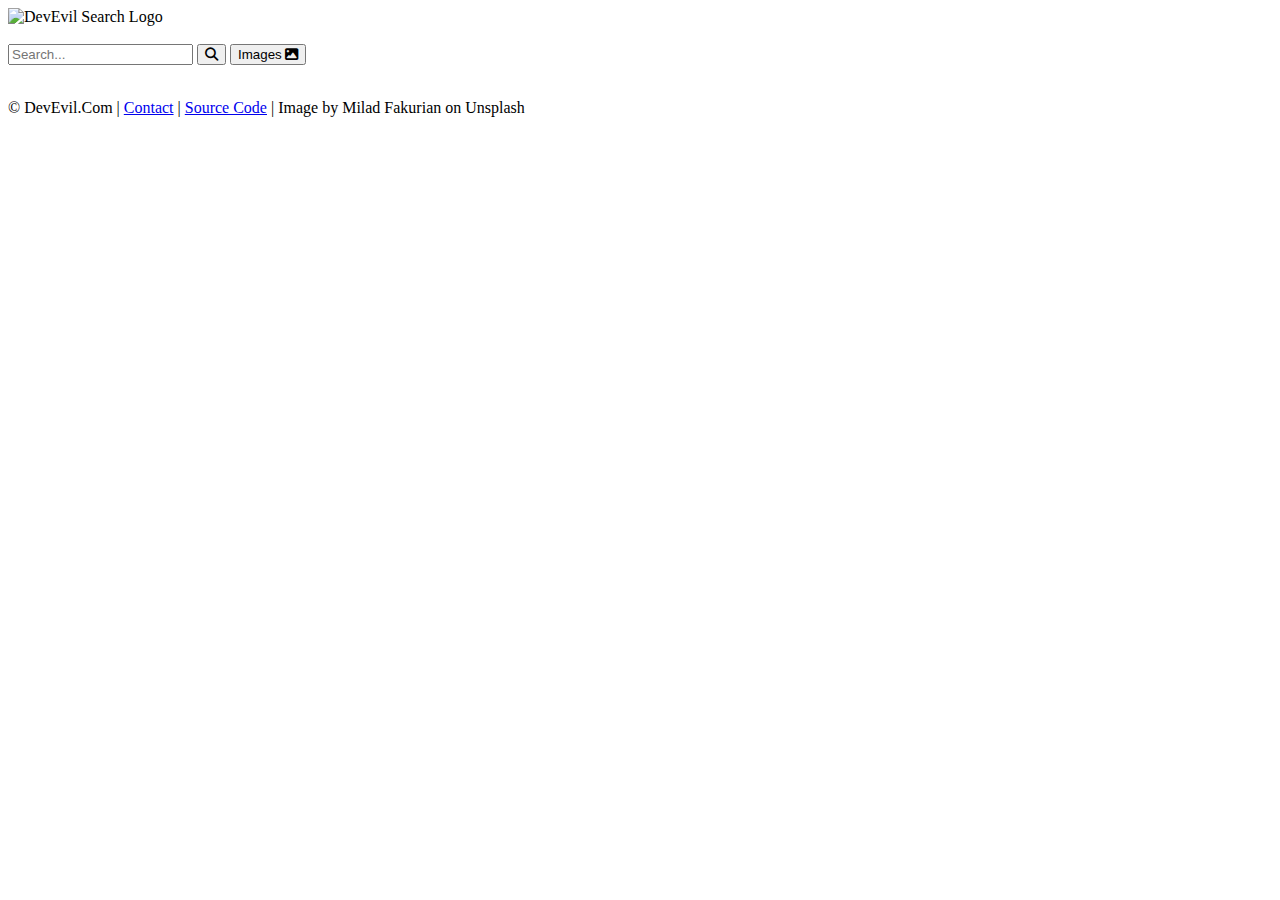
==== index.html @ 7ac60bac "Create index.html" ====
<!DOCTYPE html>
<html>

<head>
	<meta charset="UTF-8" />
	<meta name="viewport" content="width=device-width, initial-scale=1.0" />
	<link rel="shortcut icon" type="image/png" href="img/mainlogo.png">
	<title>DevEvil Search - Open Source Search Engine</title>
	<meta name="description"
		content="DevEvil Search is a fast and efficient open-source search engine designed for everyone.">
	<meta name="keywords"
		content="Develop website, web development, web design, innovative solutions, user-friendly, cutting-edge technology, responsive design, custom web solutions, dynamic user experience, professional development services.">
	<meta name="author" content="DevEvil">
	<meta property="og:site_name" content="DevEvil Search">
	<meta property="og:url" content="https://search.devevil.com/">
	<meta property="og:title" content="DevEvil Search - Open Source Search Engine">
	<meta property="og:description"
		content="DevEvil Search is a fast and efficient open-source search engine designed for everyone.">
	<meta property="og:image" content="https://devevil.com/img/mainlogo.png">
	<meta name="theme-color" content="#9900FF">
	<meta property="og:type" content="website">
	<link rel="stylesheet" href="css/style.css">
	<link rel="stylesheet" href="https://cdnjs.cloudflare.com/ajax/libs/font-awesome/6.3.0/css/all.min.css" />
</head>

<body>
	<img src="img/logo.png" alt="DevEvil Search Logo" height="100px">
	<br><br>
	<form id="search-form">
		<div class="search-container">
			<input type="text" id="query" name="query" placeholder="Search...">
			<button id="search" type="submit"><i class="fa-solid fa-magnifying-glass"></i></button>
			<button type="button" id="toggle-results">Images <i class="fa-solid fa-image"></i></button>
		</div>
	</form>
	<br>
	<div id="search-results"></div>

	<p class="footer-text">© DevEvil.Com | <a href="https://devevil.com/contact">Contact</a> | <a href="https://github.com/DevEvil99/DevEvil-Search">Source Code</a> | Image by Milad Fakurian on Unsplash</p>

	<script src="js/index.js"></script>
</body>

</html>
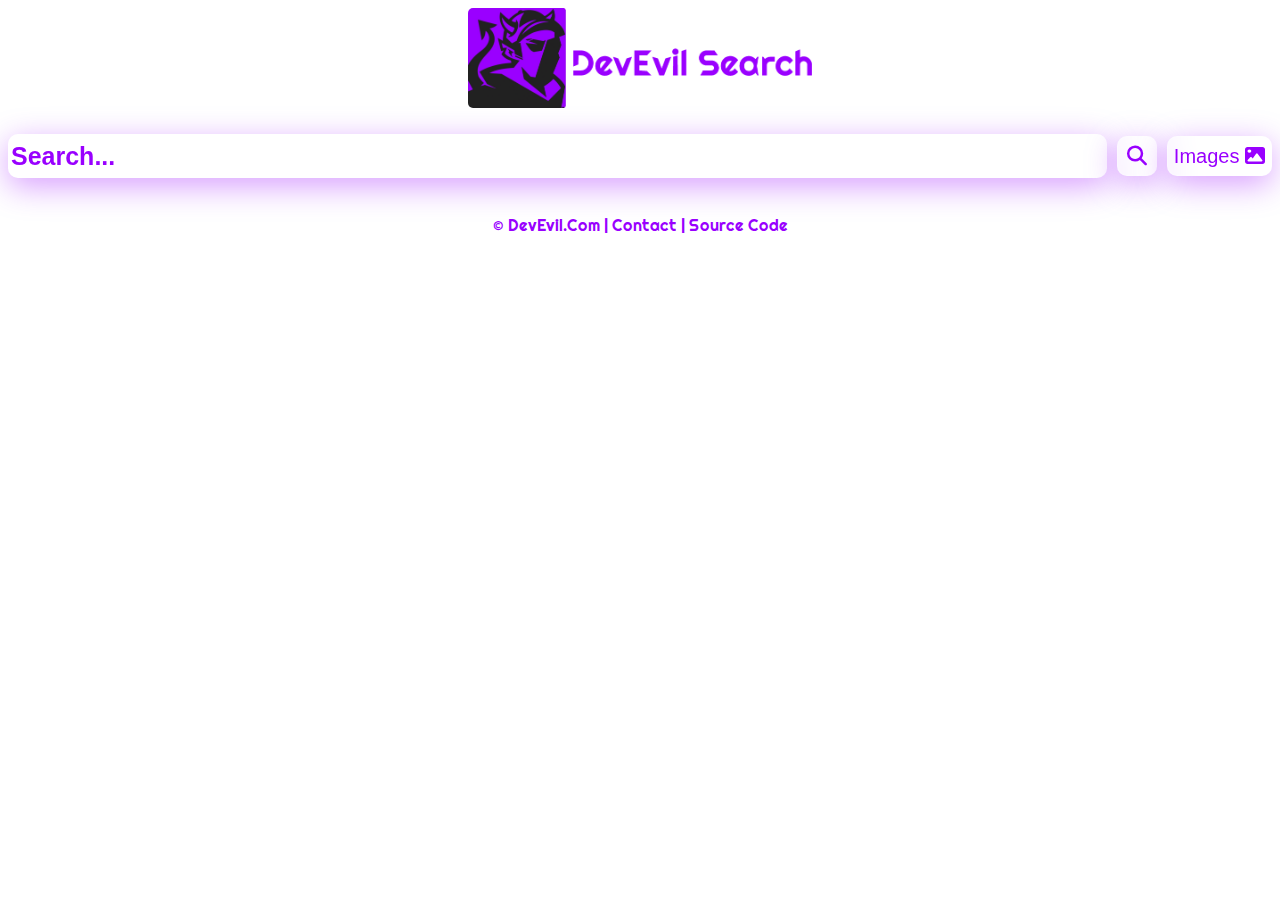
==== commit ddba7574: "Update index.html" ====
--- a/index.html
+++ b/index.html
@@ -36,7 +36,7 @@
 	<br>
 	<div id="search-results"></div>
 
-	<p class="footer-text">© DevEvil.Com | <a href="https://devevil.com/contact">Contact</a> | <a href="https://github.com/DevEvil99/DevEvil-Search">Source Code</a> | Image by Milad Fakurian on Unsplash</p>
+	<p class="footer-text">© DevEvil.Com | <a href="https://devevil.com/contact">Contact</a> | <a href="https://github.com/DevEvil99/DevEvil-Search">Source Code</a></p>
 
 	<script src="js/index.js"></script>
 </body>
--- a/css/style.css
+++ b/css/style.css
@@ -0,0 +1,105 @@
+@import url('https://fonts.googleapis.com/css2?family=Play:wght@700&family=Righteous&display=swap');
+
+body {
+	text-align: center;
+	background-image: url(https://4kwallpapers.com/images/walls/thumbs_3t/8710.jpg);
+	color: #9900ff;
+	background-repeat: no-repeat;
+	background-size: cover;
+	font-family: 'Righteous', sans-serif;
+}
+
+#search-form input{
+	background-color: rgba(255, 255, 255, 0.088);
+	box-shadow: 0 8px 32px 0 rgba(153, 0, 255, 0.388);
+	backdrop-filter: blur(10px);
+	-webkit-backdrop-filter: blur(10px);
+	border-radius: 10px;
+	border: 1px solid rgba(255, 255, 255, 0.18);
+	width: 100%;
+	height: 40px;
+	color: #9900ff;
+	font-size: 25px;
+	font-weight: bold;
+}
+
+#search-form input::placeholder{
+	color: #9900ff;
+}
+
+.search-container {
+  display: flex;
+  align-items: center;
+}
+
+#query {
+  flex: 1;
+  margin-right: 10px;
+}
+
+#search {
+	width: 40px;
+	height: 40px;
+	border-radius: 10px;
+	font-size: 20px;
+	background-color: rgba(255, 255, 255, 0.088);
+	box-shadow: 0 8px 32px 0 rgba(153, 0, 255, 0.388);
+	backdrop-filter: blur(10px);
+	-webkit-backdrop-filter: blur(10px);
+	color: #9900ff;
+	cursor: pointer;
+	border: 1px solid rgba(255, 255, 255, 0.18);
+	margin-right: 10px;
+}
+
+#toggle-results {
+	height: 40px;
+	border-radius: 10px;
+	font-size: 20px;
+	background-color: rgba(255, 255, 255, 0.088);
+	box-shadow: 0 8px 32px 0 rgba(153, 0, 255, 0.388);
+	backdrop-filter: blur(10px);
+	-webkit-backdrop-filter: blur(10px);
+	color: #9900ff;
+	cursor: pointer;
+	border: 1px solid rgba(255, 255, 255, 0.18);
+}
+
+#search-results {
+	background-color: rgba(255, 255, 255, 0.088);
+	box-shadow: 0 8px 32px 0 rgba(153, 0, 255, 0.388);
+	backdrop-filter: blur(10px);
+	-webkit-backdrop-filter: blur(10px);
+	border-radius: 10px;
+}
+
+#search-results a{
+	color: #aa36f7;
+}
+
+#search-results img {
+	padding: 0 10px;
+}
+
+
+#load-more {
+	height: 40px;
+	border-radius: 2px;
+	font-size: 20px;
+	background-color: transparent;
+	backdrop-filter: blur(10px);
+	-webkit-backdrop-filter: blur(10px);
+	color: #9900ff;
+	cursor: pointer;
+	font-weight: bold;
+	border: 1px solid rgba(255, 255, 255, 0.18);
+}
+
+img {
+	border-radius: 5px;
+}
+
+.footer-text a{
+	color: #9900ff;
+	text-decoration: none;
+}
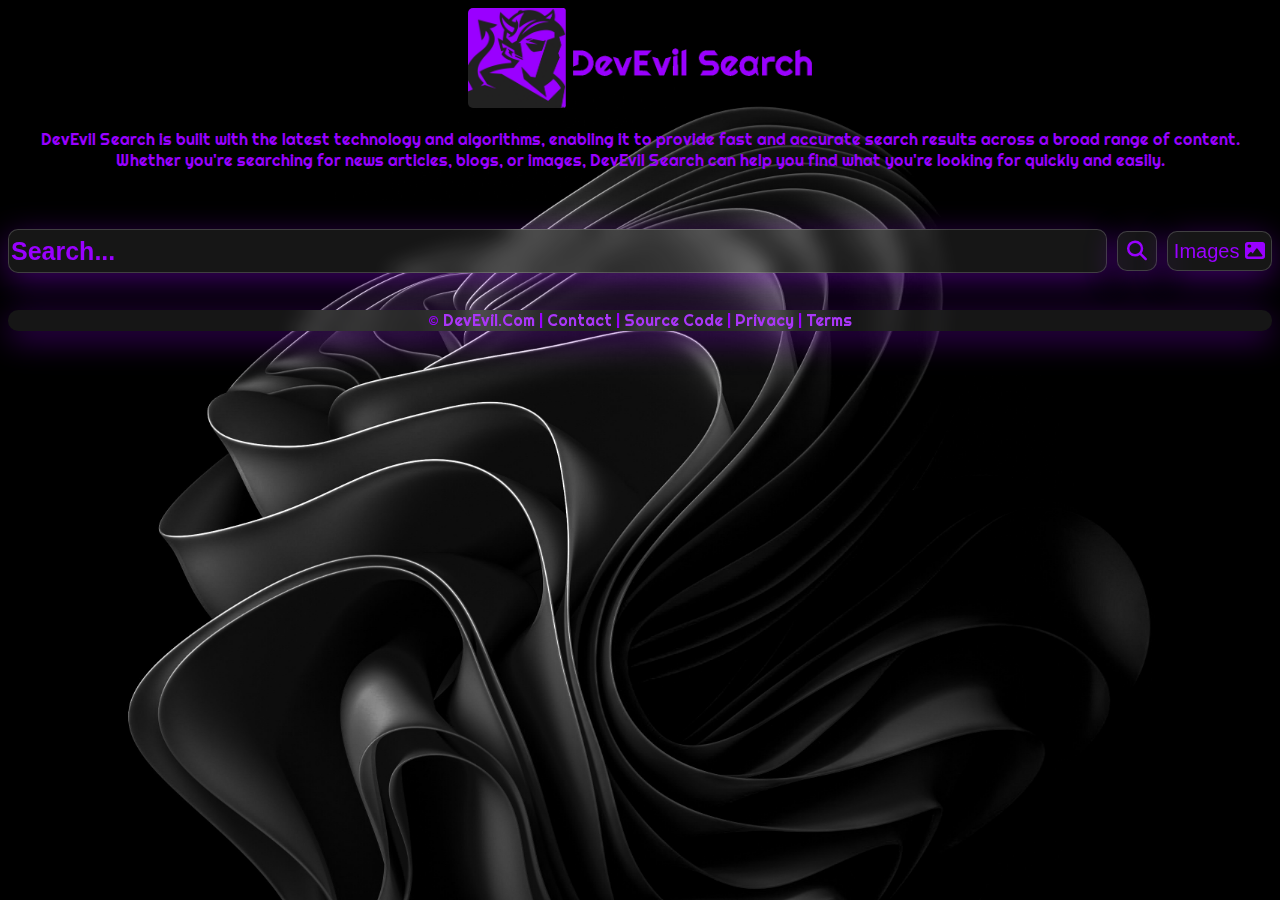
==== commit c7d6b4df: "Update index.html" ====
--- a/index.html
+++ b/index.html
@@ -24,7 +24,8 @@
 </head>
 
 <body>
-	<img src="img/logo.png" alt="DevEvil Search Logo" height="100px">
+	<img src="img/logo.png" alt="DevEvil Search Logo" height="100px" draggable="false">
+	<p>DevEvil Search is built with the latest technology and algorithms, enabling it to provide fast and accurate search results across a broad range of content. Whether you're searching for news articles, blogs, or images, DevEvil Search can help you find what you're looking for quickly and easily.</p>
 	<br><br>
 	<form id="search-form">
 		<div class="search-container">
@@ -36,9 +37,13 @@
 	<br>
 	<div id="search-results"></div>
 
-	<p class="footer-text">© DevEvil.Com | <a href="https://devevil.com/contact">Contact</a> | <a href="https://github.com/DevEvil99/DevEvil-Search">Source Code</a></p>
-
+	<div id="search-results">
+		<p class="footer-text">© <a href="https://devevil.com" target="_blank">DevEvil.Com</a> | <a href="https://devevil.com/contact" target="_blank">Contact</a> | <a href="https://github.com/DevEvil99/DevEvil-Search" target="_blank">Source Code</a> | <a href="privacy.html" target="_blank">Privacy</a> | <a href="terms.html" target="_blank">Terms</a></p>
+	</div>
 	<script src="js/index.js"></script>
 </body>
 
 </html>
+
+
+
--- a/css/style.css
+++ b/css/style.css
@@ -2,11 +2,13 @@
 
 body {
 	text-align: center;
-	background-image: url(https://4kwallpapers.com/images/walls/thumbs_3t/8710.jpg);
+	background-image: url(../img/bg.jpg);
 	color: #9900ff;
 	background-repeat: no-repeat;
 	background-size: cover;
+	background-position: center center;
 	font-family: 'Righteous', sans-serif;
+	background-attachment: fixed;
 }
 
 #search-form input{
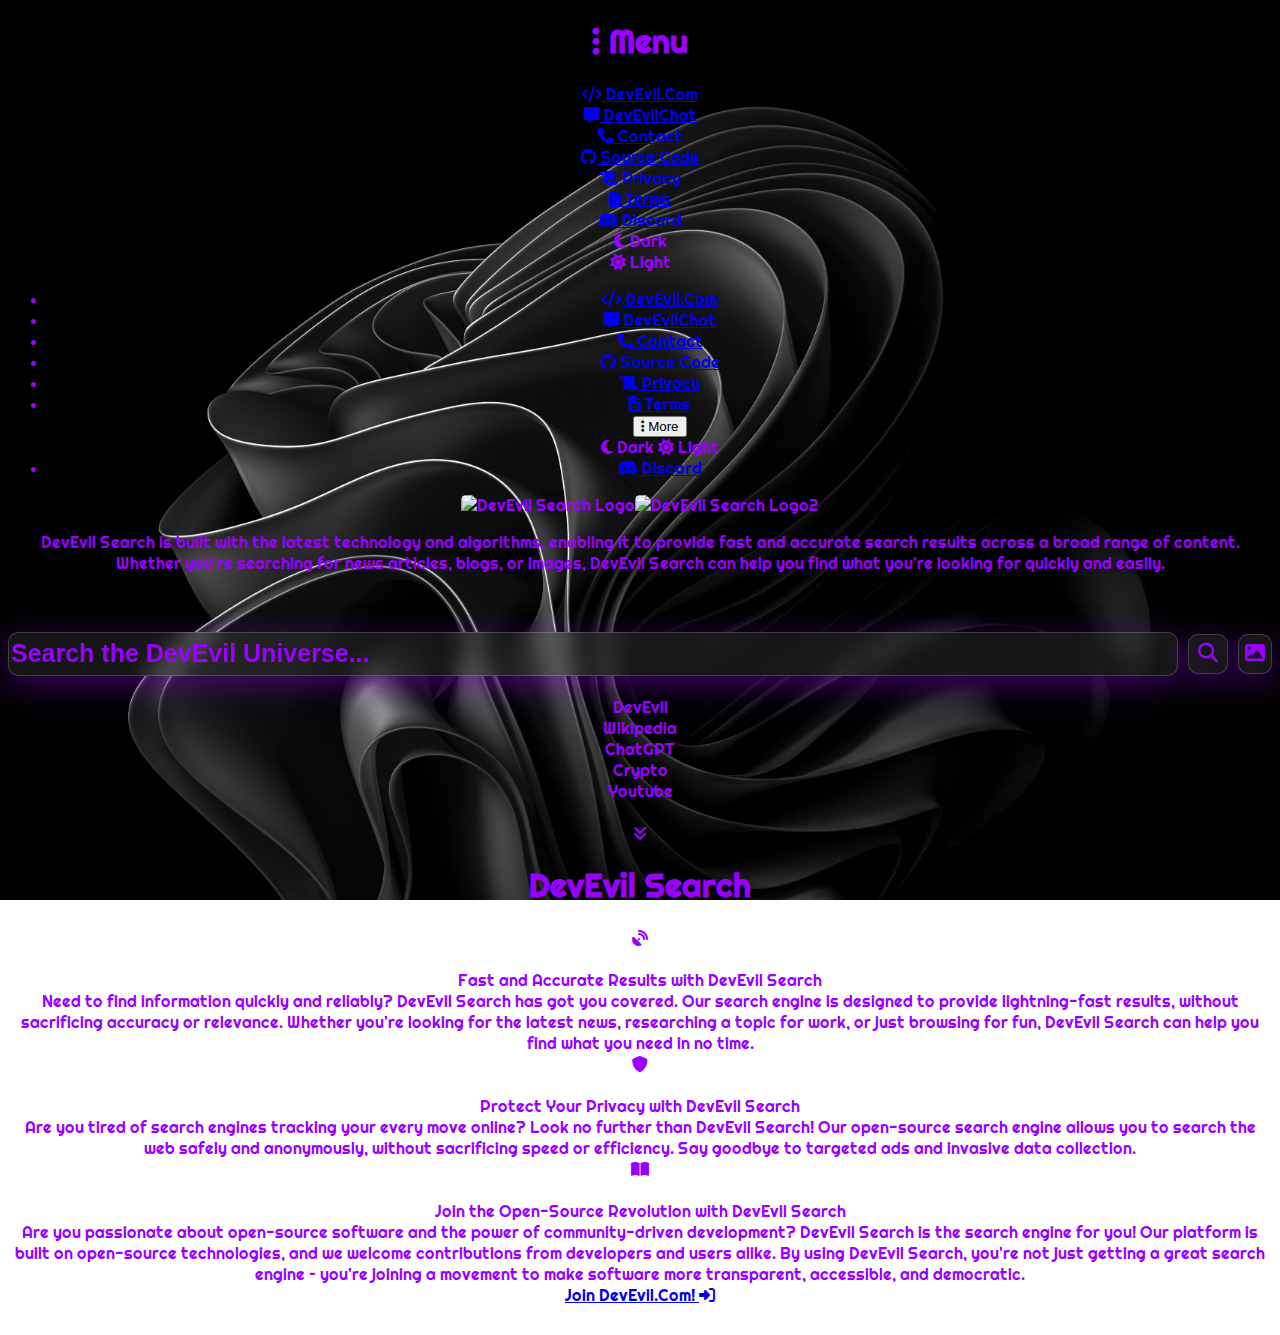
==== commit e22d355a: "Update index.html" ====
--- a/index.html
+++ b/index.html
@@ -4,7 +4,7 @@
 <head>
 	<meta charset="UTF-8" />
 	<meta name="viewport" content="width=device-width, initial-scale=1.0" />
-	<link rel="shortcut icon" type="image/png" href="img/mainlogo.png">
+	<link rel="shortcut icon" type="image/png" href="img/logo.png">
 	<title>DevEvil Search - Open Source Search Engine</title>
 	<meta name="description"
 		content="DevEvil Search is a fast and efficient open-source search engine designed for everyone.">
@@ -16,34 +16,111 @@
 	<meta property="og:title" content="DevEvil Search - Open Source Search Engine">
 	<meta property="og:description"
 		content="DevEvil Search is a fast and efficient open-source search engine designed for everyone.">
-	<meta property="og:image" content="https://devevil.com/img/mainlogo.png">
+	<meta property="og:image" content="https://devevil.com/search/img/logo.png">
 	<meta name="theme-color" content="#9900FF">
 	<meta property="og:type" content="website">
 	<link rel="stylesheet" href="css/style.css">
 	<link rel="stylesheet" href="https://cdnjs.cloudflare.com/ajax/libs/font-awesome/6.3.0/css/all.min.css" />
+	<link rel="manifest" href="./manifest.json" />
 </head>
 
 <body>
-	<img src="img/logo.png" alt="DevEvil Search Logo" height="100px" draggable="false">
-	<p>DevEvil Search is built with the latest technology and algorithms, enabling it to provide fast and accurate search results across a broad range of content. Whether you're searching for news articles, blogs, or images, DevEvil Search can help you find what you're looking for quickly and easily.</p>
+	<nav>
+		<div class="dropdownmob">
+			<h1><i class="fa-solid fa-ellipsis-vertical icon7"></i> Menu</h1>
+			<div class="dropdowncontent">
+				<li><a href="https://devevil.com/" target="_blank"><i class="fa fa-code icon1"></i> DevEvil.Com</a></li>
+				<li><a href="https://chat.devevil.com/" target="_blank"><i class="fa fa-message icon2"></i> DevEvilChat</a></li>
+				<li><a href="https://devevil.com/contact" target="_blank"><i class="fa fa-phone icon3"></i> Contact</a></li>
+				<li><a href="https://github.com/DevEvil99/DevEvil-Search" target="_blank"><i class="fab fa-github icon4"></i> Source Code</a></li>
+				<li><a href="./privacy" target="_blank"><i class="fa-solid fa-scroll icon5"></i> Privacy</a></li>
+				<li><a href="./terms" target="_blank"><i class="fa-solid fa-file-lines icon6"></i> Terms</a></li>
+				<li><a href="https://dsc.gg/devevil" target="_blank"><i class="fab fa-discord discord"></i> Discord</a></li>
+				<li><a id="dark" class="theme-button active" data-theme="default"><i class="fas fa-moon"></i> Dark</a></li>
+				<li><a id="light" class="theme-button" data-theme="light"><i class="fas fa-sun"></i> Light</a></li>
+			</div>
+		  </div>
+
+		<ul class="navbar">
+			<li><a href="https://devevil.com/" target="_blank"><i class="fa fa-code icon1"></i> DevEvil.Com</a></li>
+			<li><a href="https://chat.devevil.com/" target="_blank"><i class="fa fa-message icon2"></i> DevEvilChat</a></li>
+			<li><a href="https://devevil.com/contact" target="_blank"><i class="fa fa-phone icon3"></i> Contact</a></li>
+			<li><a href="https://github.com/DevEvil99/DevEvil-Search" target="_blank"><i class="fab fa-github icon4"></i> Source Code</a></li>
+			<li><a href="./privacy" target="_blank"><i class="fa-solid fa-scroll icon5"></i> Privacy</a></li>
+			<li><a href="./terms" target="_blank"><i class="fa-solid fa-file-lines icon6"></i> Terms</a></li>
+			<div class="dropdown navbar">
+				  <button onclick="myFunction()" class="dropbtn"><i class="fa-solid fa-ellipsis-vertical icon7"></i> More</button>
+				 <div id="myDropdown" class="dropdown-content">
+					<a id="dark" class="theme-button active" data-theme="default"><i class="fas fa-moon"></i> Dark</a>
+					<a id="light" class="theme-button" data-theme="light"><i class="fas fa-sun"></i> Light</a>
+				 </div>
+				</div>
+			<li class="right"><a href="https://dsc.gg/devevil" target="_blank"><i class="fab fa-discord discord"></i> Discord</a></li>
+		</ul>
+	</nav>
+
+	<img class="logo" id="logo" src="img/logo2.png" alt="DevEvil Search Logo" height="70px" draggable="false"><img src="img/logo3.png" alt="DevEvil Search Logo2" draggable="false" height="100px">
+	<p class="desc">DevEvil Search is built with the latest technology and algorithms, enabling it to provide fast and accurate search results across a broad range of content. Whether you're searching for news articles, blogs, or images, DevEvil Search can help you find what you're looking for quickly and easily.</p>
 	<br><br>
 	<form id="search-form">
 		<div class="search-container">
-			<input type="text" id="query" name="query" placeholder="Search...">
+			<input type="text" id="query" name="query" placeholder="Search the DevEvil Universe..." autocomplete="off">
 			<button id="search" type="submit"><i class="fa-solid fa-magnifying-glass"></i></button>
-			<button type="button" id="toggle-results">Images <i class="fa-solid fa-image"></i></button>
+			<button type="button" id="toggle-results"><i class="fa-solid fa-image"></i></button>
+		</div>
+		<br>
+		<div class="suggestions">
+			<div class="suggest">DevEvil</div>
+			<div class="suggest">Wikipedia</div>
+			<div class="suggest">ChatGPT</div>
+			<div class="suggest">Crypto</div>
+			<div class="suggest">Youtube</div>
 		</div>
 	</form>
 	<br>
 	<div id="search-results"></div>
 
-	<div id="search-results">
-		<p class="footer-text">© <a href="https://devevil.com" target="_blank">DevEvil.Com</a> | <a href="https://devevil.com/contact" target="_blank">Contact</a> | <a href="https://github.com/DevEvil99/DevEvil-Search" target="_blank">Source Code</a> | <a href="privacy.html" target="_blank">Privacy</a> | <a href="terms.html" target="_blank">Terms</a></p>
-	</div>
+	<i class="fa-solid fa-angles-down scroll"></i>
+
+	<br>
+	<div class="why-container">
+		<h1>DevEvil Search</h1>
+		<div class="why">
+		  <div class="whyicon"><i class="fa-solid fa-satellite-dish"></i></div>
+		  <br>
+		  <div class="whytitle">Fast and Accurate Results with DevEvil Search</div>
+		  <div class="whydesc">Need to find information quickly and reliably? DevEvil Search has got you covered. Our search engine is designed to provide lightning-fast results, without sacrificing accuracy or relevance. Whether you're looking for the latest news, researching a topic for work, or just browsing for fun, DevEvil Search can help you find what you need in no time.</div>
+		</div>
+		<div class="why">
+			<div class="whyicon"><i class="fa-solid fa-shield"></i></div>
+			<br>
+		  <div class="whytitle">Protect Your Privacy with DevEvil Search</div>
+		  <div class="whydesc">Are you tired of search engines tracking your every move online? Look no further than DevEvil Search! Our open-source search engine allows you to search the web safely and anonymously, without sacrificing speed or efficiency. Say goodbye to targeted ads and invasive data collection.</div>
+		</div>
+		<div class="why">
+			<div class="whyicon"><i class="fa-solid fa-book-open"></i></div>
+			<br>
+		  <div class="whytitle">Join the Open-Source Revolution with DevEvil Search</div>
+		  <div class="whydesc">Are you passionate about open-source software and the power of community-driven development? DevEvil Search is the search engine for you! Our platform is built on open-source technologies, and we welcome contributions from developers and users alike. By using DevEvil Search, you're not just getting a great search engine – you're joining a movement to make software more transparent, accessible, and democratic.</div>
+		</div>
+	  </div>
+	  
+	  <a href="https://devevil.com/users/signup" target="_blank" class="devevil">Join DevEvil.Com! <i class="fa-solid fa-right-to-bracket"></i></a>
+	  <br><br>
 	<script src="js/index.js"></script>
+	<script>
+		if ('serviceWorker' in navigator) {
+	window.addEventListener('load', function () {
+		navigator.serviceWorker.register('./js/service.js').then(function (registration) {
+			console.log('ServiceWorker registration successful with scope: ', registration.scope);
+		}, function (err) {
+			console.log('ServiceWorker registration failed: ', err);
+		});
+	});
+}
+	</script>
 </body>
 
 </html>
 
 
-
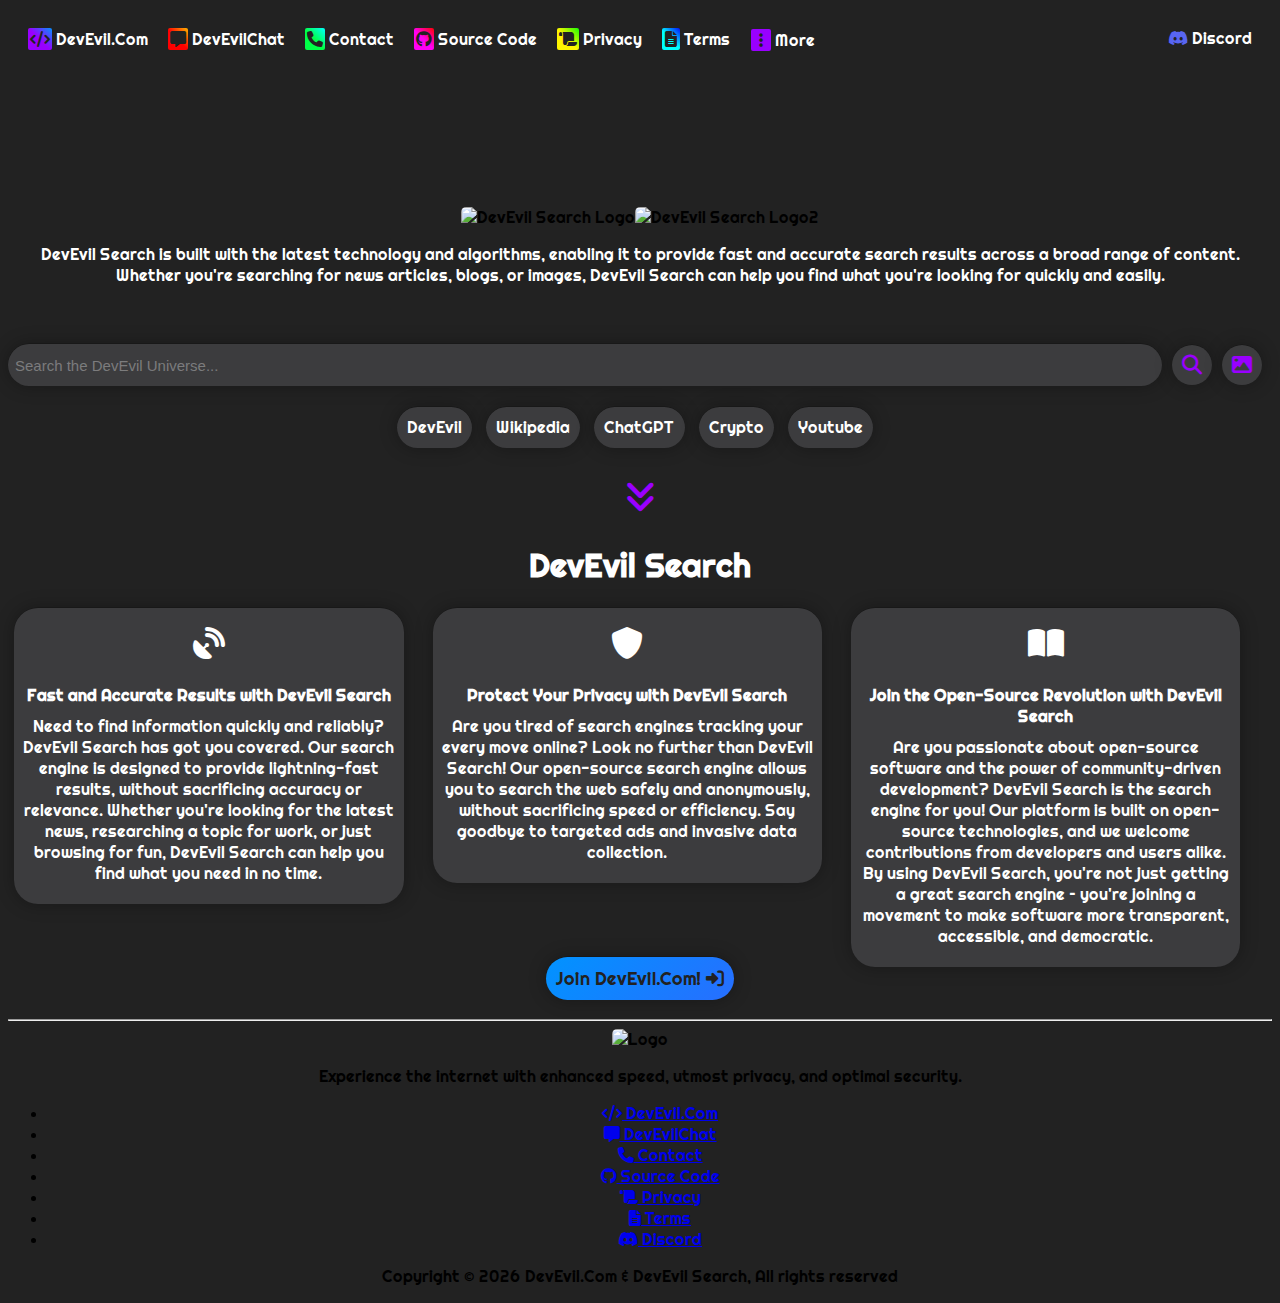
==== commit 7a311bd5: "Update index.html" ====
--- a/index.html
+++ b/index.html
@@ -30,37 +30,49 @@
 			<h1><i class="fa-solid fa-ellipsis-vertical icon7"></i> Menu</h1>
 			<div class="dropdowncontent">
 				<li><a href="https://devevil.com/" target="_blank"><i class="fa fa-code icon1"></i> DevEvil.Com</a></li>
-				<li><a href="https://chat.devevil.com/" target="_blank"><i class="fa fa-message icon2"></i> DevEvilChat</a></li>
-				<li><a href="https://devevil.com/contact" target="_blank"><i class="fa fa-phone icon3"></i> Contact</a></li>
-				<li><a href="https://github.com/DevEvil99/DevEvil-Search" target="_blank"><i class="fab fa-github icon4"></i> Source Code</a></li>
+				<li><a href="https://chat.devevil.com/" target="_blank"><i class="fa fa-message icon2"></i>
+						DevEvilChat</a></li>
+				<li><a href="https://devevil.com/contact" target="_blank"><i class="fa fa-phone icon3"></i> Contact</a>
+				</li>
+				<li><a href="https://github.com/DevEvil99/DevEvil-Search" target="_blank"><i
+							class="fab fa-github icon4"></i> Source Code</a></li>
 				<li><a href="./privacy" target="_blank"><i class="fa-solid fa-scroll icon5"></i> Privacy</a></li>
 				<li><a href="./terms" target="_blank"><i class="fa-solid fa-file-lines icon6"></i> Terms</a></li>
-				<li><a href="https://dsc.gg/devevil" target="_blank"><i class="fab fa-discord discord"></i> Discord</a></li>
-				<li><a id="dark" class="theme-button active" data-theme="default"><i class="fas fa-moon"></i> Dark</a></li>
+				<li><a href="https://dsc.gg/devevil" target="_blank"><i class="fab fa-discord discord"></i> Discord</a>
+				</li>
+				<li><a id="dark" class="theme-button active" data-theme="default"><i class="fas fa-moon"></i> Dark</a>
+				</li>
 				<li><a id="light" class="theme-button" data-theme="light"><i class="fas fa-sun"></i> Light</a></li>
 			</div>
-		  </div>
+		</div>
 
 		<ul class="navbar">
 			<li><a href="https://devevil.com/" target="_blank"><i class="fa fa-code icon1"></i> DevEvil.Com</a></li>
-			<li><a href="https://chat.devevil.com/" target="_blank"><i class="fa fa-message icon2"></i> DevEvilChat</a></li>
+			<li><a href="https://chat.devevil.com/" target="_blank"><i class="fa fa-message icon2"></i> DevEvilChat</a>
+			</li>
 			<li><a href="https://devevil.com/contact" target="_blank"><i class="fa fa-phone icon3"></i> Contact</a></li>
-			<li><a href="https://github.com/DevEvil99/DevEvil-Search" target="_blank"><i class="fab fa-github icon4"></i> Source Code</a></li>
+			<li><a href="https://github.com/DevEvil99/DevEvil-Search" target="_blank"><i
+						class="fab fa-github icon4"></i> Source Code</a></li>
 			<li><a href="./privacy" target="_blank"><i class="fa-solid fa-scroll icon5"></i> Privacy</a></li>
 			<li><a href="./terms" target="_blank"><i class="fa-solid fa-file-lines icon6"></i> Terms</a></li>
 			<div class="dropdown navbar">
-				  <button onclick="myFunction()" class="dropbtn"><i class="fa-solid fa-ellipsis-vertical icon7"></i> More</button>
-				 <div id="myDropdown" class="dropdown-content">
+				<button onclick="myFunction()" class="dropbtn"><i class="fa-solid fa-ellipsis-vertical icon7"></i>
+					More</button>
+				<div id="myDropdown" class="dropdown-content">
 					<a id="dark" class="theme-button active" data-theme="default"><i class="fas fa-moon"></i> Dark</a>
 					<a id="light" class="theme-button" data-theme="light"><i class="fas fa-sun"></i> Light</a>
-				 </div>
 				</div>
-			<li class="right"><a href="https://dsc.gg/devevil" target="_blank"><i class="fab fa-discord discord"></i> Discord</a></li>
+			</div>
+			<li class="right"><a href="https://dsc.gg/devevil" target="_blank"><i class="fab fa-discord discord"></i>
+					Discord</a></li>
 		</ul>
 	</nav>
 
-	<img class="logo" id="logo" src="img/logo2.png" alt="DevEvil Search Logo" height="70px" draggable="false"><img src="img/logo3.png" alt="DevEvil Search Logo2" draggable="false" height="100px">
-	<p class="desc">DevEvil Search is built with the latest technology and algorithms, enabling it to provide fast and accurate search results across a broad range of content. Whether you're searching for news articles, blogs, or images, DevEvil Search can help you find what you're looking for quickly and easily.</p>
+	<img class="logo" id="logo" src="img/logo2.png" alt="DevEvil Search Logo" height="70px" draggable="false"><img
+		src="img/logo3.png" alt="DevEvil Search Logo2" draggable="false" height="100px">
+	<p class="desc">DevEvil Search is built with the latest technology and algorithms, enabling it to provide fast and
+		accurate search results across a broad range of content. Whether you're searching for news articles, blogs, or
+		images, DevEvil Search can help you find what you're looking for quickly and easily.</p>
 	<br><br>
 	<form id="search-form">
 		<div class="search-container">
@@ -78,6 +90,9 @@
 		</div>
 	</form>
 	<br>
+	<iframe name="resultFrame" id="resultFrame" frameborder="0" width="100%" height="1000"
+		style="border-radius: 24px; display: none;"></iframe>
+
 	<div id="search-results"></div>
 
 	<i class="fa-solid fa-angles-down scroll"></i>
@@ -86,41 +101,74 @@
 	<div class="why-container">
 		<h1>DevEvil Search</h1>
 		<div class="why">
-		  <div class="whyicon"><i class="fa-solid fa-satellite-dish"></i></div>
-		  <br>
-		  <div class="whytitle">Fast and Accurate Results with DevEvil Search</div>
-		  <div class="whydesc">Need to find information quickly and reliably? DevEvil Search has got you covered. Our search engine is designed to provide lightning-fast results, without sacrificing accuracy or relevance. Whether you're looking for the latest news, researching a topic for work, or just browsing for fun, DevEvil Search can help you find what you need in no time.</div>
+			<div class="whyicon"><i class="fa-solid fa-satellite-dish"></i></div>
+			<br>
+			<div class="whytitle">Fast and Accurate Results with DevEvil Search</div>
+			<div class="whydesc">Need to find information quickly and reliably? DevEvil Search has got you covered. Our
+				search engine is designed to provide lightning-fast results, without sacrificing accuracy or relevance.
+				Whether you're looking for the latest news, researching a topic for work, or just browsing for fun,
+				DevEvil Search can help you find what you need in no time.</div>
 		</div>
 		<div class="why">
 			<div class="whyicon"><i class="fa-solid fa-shield"></i></div>
 			<br>
-		  <div class="whytitle">Protect Your Privacy with DevEvil Search</div>
-		  <div class="whydesc">Are you tired of search engines tracking your every move online? Look no further than DevEvil Search! Our open-source search engine allows you to search the web safely and anonymously, without sacrificing speed or efficiency. Say goodbye to targeted ads and invasive data collection.</div>
+			<div class="whytitle">Protect Your Privacy with DevEvil Search</div>
+			<div class="whydesc">Are you tired of search engines tracking your every move online? Look no further than
+				DevEvil Search! Our open-source search engine allows you to search the web safely and anonymously,
+				without sacrificing speed or efficiency. Say goodbye to targeted ads and invasive data collection.</div>
 		</div>
 		<div class="why">
 			<div class="whyicon"><i class="fa-solid fa-book-open"></i></div>
 			<br>
-		  <div class="whytitle">Join the Open-Source Revolution with DevEvil Search</div>
-		  <div class="whydesc">Are you passionate about open-source software and the power of community-driven development? DevEvil Search is the search engine for you! Our platform is built on open-source technologies, and we welcome contributions from developers and users alike. By using DevEvil Search, you're not just getting a great search engine – you're joining a movement to make software more transparent, accessible, and democratic.</div>
+			<div class="whytitle">Join the Open-Source Revolution with DevEvil Search</div>
+			<div class="whydesc">Are you passionate about open-source software and the power of community-driven
+				development? DevEvil Search is the search engine for you! Our platform is built on open-source
+				technologies, and we welcome contributions from developers and users alike. By using DevEvil Search,
+				you're not just getting a great search engine – you're joining a movement to make software more
+				transparent, accessible, and democratic.</div>
 		</div>
-	  </div>
-	  
-	  <a href="https://devevil.com/users/signup" target="_blank" class="devevil">Join DevEvil.Com! <i class="fa-solid fa-right-to-bracket"></i></a>
-	  <br><br>
+	</div>
+
+	<a href="https://devevil.com/users/signup" target="_blank" class="devevil">Join DevEvil.Com! <i
+			class="fa-solid fa-right-to-bracket"></i></a>
+	<br><br>
+	<hr>
+	<footer>
+		<div class="footer-left">
+			<img src="img/logo2.png" alt="Logo" id="logo2" draggable="false">
+			<p>Experience the internet with enhanced speed, utmost privacy, and optimal security.</p>
+		</div>
+		<div class="footer-middle">
+			<ul>
+				<li><a href="https://devevil.com/" target="_blank"><i class="fa fa-code"></i> DevEvil.Com</a></li>
+				<li><a href="https://chat.devevil.com/" target="_blank"><i class="fa fa-message"></i> DevEvilChat</a>
+				</li>
+				<li><a href="https://devevil.com/contact" target="_blank"><i class="fa fa-phone"></i> Contact</a></li>
+				<li><a href="https://github.com/DevEvil99/DevEvil-Search" target="_blank"><i class="fab fa-github"></i>
+						Source Code</a></li>
+				<li><a href="./privacy" target="_blank"><i class="fa-solid fa-scroll"></i> Privacy</a></li>
+				<li><a href="./terms" target="_blank"><i class="fa-solid fa-file-lines"></i> Terms</a></li>
+				<li><a href="https://dsc.gg/devevil" target="_blank"><i class="fab fa-discord"></i> Discord</a></li>
+			</ul>
+		</div>
+		<div class="footer-right">
+			<p>Copyright © <script>document.write(new Date().getFullYear())</script> DevEvil.Com & DevEvil Search, All rights reserved</p>
+		</div>
+	</footer>
+
+
 	<script src="js/index.js"></script>
 	<script>
 		if ('serviceWorker' in navigator) {
-	window.addEventListener('load', function () {
-		navigator.serviceWorker.register('./js/service.js').then(function (registration) {
-			console.log('ServiceWorker registration successful with scope: ', registration.scope);
-		}, function (err) {
-			console.log('ServiceWorker registration failed: ', err);
-		});
-	});
-}
+			window.addEventListener('load', function () {
+				navigator.serviceWorker.register('service.js').then(function (registration) {
+					console.log('ServiceWorker registration successful with scope: ', registration.scope);
+				}, function (err) {
+					console.log('ServiceWorker registration failed: ', err);
+				});
+			});
+		}
 	</script>
 </body>
 
 </html>
-
-
--- a/css/style.css
+++ b/css/style.css
@@ -1,42 +1,144 @@
 @import url('https://fonts.googleapis.com/css2?family=Play:wght@700&family=Righteous&display=swap');
+
+.default {
+	--bg: #222222;
+	--color1: #fff;
+	--color2: #9900ff;
+	--search: rgb(60, 60, 62);
+}
+
+.light {
+	--bg: #fff;
+	--color1: #222222;
+	--color2: #9900ff;
+	--search: transparent;
+}
 
 body {
 	text-align: center;
-	background-image: url(../img/bg.jpg);
-	color: #9900ff;
-	background-repeat: no-repeat;
-	background-size: cover;
-	background-position: center center;
+	background-color: var(--bg);
 	font-family: 'Righteous', sans-serif;
-	background-attachment: fixed;
-}
-
-#search-form input{
-	background-color: rgba(255, 255, 255, 0.088);
-	box-shadow: 0 8px 32px 0 rgba(153, 0, 255, 0.388);
-	backdrop-filter: blur(10px);
-	-webkit-backdrop-filter: blur(10px);
-	border-radius: 10px;
-	border: 1px solid rgba(255, 255, 255, 0.18);
+}
+
+nav {
+	padding: 20px 0 0 0;
+}
+
+.navbar {
+	list-style: none;
+	margin: 0;
+	padding: 0;
+	display: flex;
+	color: var(--color1);
+}
+
+.navbar a {
+	color: var(--color1);
+	text-decoration: none;
+}
+
+.icon1 {
+	color: var(--bg);
+	padding: 3px 2px 3px 2px;
+	border-radius: 2px;
+	background-color: #9900ff;
+	background-image: linear-gradient(45deg, #9900ff 48%, #0193ff 100%);
+}
+
+.icon2 {
+	color: var(--bg);
+	padding: 3px 2px 3px 2px;
+	border-radius: 2px;
+	background-color: #FF0000;
+	background-image: linear-gradient(45deg, #FF0000 48%, #FFB800 100%);
+}
+
+.icon3 {
+	color: var(--bg);
+	padding: 3px 2px 3px 2px;
+	border-radius: 2px;
+	background-color: #00FF47;
+	background-image: linear-gradient(45deg, #00FF47 48%, #00FFFF 100%);
+}
+
+.icon4 {
+	color: var(--bg);
+	padding: 3px 2px 3px 2px;
+	border-radius: 2px;
+	background-color: #FF00F5;
+	background-image: linear-gradient(45deg, #FF00F5 48%, #FF0000 100%);
+}
+
+.icon5 {
+	color: var(--bg);
+	padding: 3px 2px 3px 2px;
+	border-radius: 2px;
+	background-color: #FFF500;
+	background-image: linear-gradient(45deg, #FFF500 48%, #14FF00 100%);
+}
+
+.icon6 {
+	color: var(--bg);
+	padding: 3px 3px 3px 3px;
+	border-radius: 2px;
+	background-color: #00FFFF;
+	background-image: linear-gradient(45deg, #00FFFF 48%, #000AFF 100%);
+}
+
+nav li {
+	text-decoration: none;
+	margin-left: 20px;
+	margin-bottom: 35px;
+	vertical-align: middle;
+	color: var(--color2);
+}
+
+.right {
+	color: var(--color1);
+	margin-left: auto;
+	margin-right: 20px;
+}
+
+.discord {
+	color: #5865F2;
+}
+
+#search-form input {
+	background-color: var(--search);
+	border-radius: 24px;
+	box-shadow: rgba(0, 0, 0, 0.31) 0px -0.5px 0px, rgba(0, 0, 0, 0.31) 0px 0px 18px;
+	transition: box-shadow 0.3s ease-in-out 0s, border 0.3s ease-in-out 0s;
+	border: none;
 	width: 100%;
 	height: 40px;
-	color: #9900ff;
-	font-size: 25px;
-	font-weight: bold;
-}
-
-#search-form input::placeholder{
-	color: #9900ff;
+	color: var(--color1);
+	font-size: 15px;
+}
+
+#search-form input:focus {
+	outline: none;
+	box-shadow: var(--color2) 0px 0px 10px;
+}
+
+#search-form input::placeholder {
+	padding: 5px;
+	line-height: 1rem;
+	width: 100%;
+	margin: 0px;
+	color: rgba(248, 248, 248, 0.344);
+	border: none;
+	resize: none;
+	background: none;
 }
 
 .search-container {
-  display: flex;
-  align-items: center;
+	display: flex;
+	align-items: center;
 }
 
 #query {
-  flex: 1;
-  margin-right: 10px;
+	flex: 1;
+	margin-right: 10px;
 }
 
 #search {
@@ -44,39 +146,49 @@
 	height: 40px;
 	border-radius: 10px;
 	font-size: 20px;
-	background-color: rgba(255, 255, 255, 0.088);
-	box-shadow: 0 8px 32px 0 rgba(153, 0, 255, 0.388);
-	backdrop-filter: blur(10px);
-	-webkit-backdrop-filter: blur(10px);
-	color: #9900ff;
-	cursor: pointer;
-	border: 1px solid rgba(255, 255, 255, 0.18);
+	background-color: var(--search);
+	border-radius: 24px;
+	box-shadow: rgba(0, 0, 0, 0.31) 0px -0.5px 0px, rgba(0, 0, 0, 0.31) 0px 0px 18px;
+	transition: box-shadow 0.3s ease-in-out 0s, border 0.3s ease-in-out 0s;
+	color: var(--color2);
+	cursor: pointer;
+	border: none;
 	margin-right: 10px;
 }
 
+#toggle-results:hover,
+#search:hover {
+	box-shadow: var(--color2) 0px 0px 10px;
+}
+
 #toggle-results {
+	width: 40px;
 	height: 40px;
 	border-radius: 10px;
 	font-size: 20px;
-	background-color: rgba(255, 255, 255, 0.088);
-	box-shadow: 0 8px 32px 0 rgba(153, 0, 255, 0.388);
-	backdrop-filter: blur(10px);
-	-webkit-backdrop-filter: blur(10px);
-	color: #9900ff;
-	cursor: pointer;
-	border: 1px solid rgba(255, 255, 255, 0.18);
+	background-color: var(--search);
+	border-radius: 24px;
+	box-shadow: rgba(0, 0, 0, 0.31) 0px -0.5px 0px, rgba(0, 0, 0, 0.31) 0px 0px 18px;
+	transition: box-shadow 0.3s ease-in-out 0s, border 0.3s ease-in-out 0s;
+	color: var(--color2);
+	cursor: pointer;
+	border: none;
+	margin-right: 10px;
 }
 
 #search-results {
 	background-color: rgba(255, 255, 255, 0.088);
-	box-shadow: 0 8px 32px 0 rgba(153, 0, 255, 0.388);
-	backdrop-filter: blur(10px);
-	-webkit-backdrop-filter: blur(10px);
-	border-radius: 10px;
-}
-
-#search-results a{
-	color: #aa36f7;
+	border-radius: 24px;
+	box-shadow: rgba(0, 0, 0, 0.31) 0px -0.5px 0px, rgba(0, 0, 0, 0.31) 0px 0px 18px;
+	transition: box-shadow 0.3s ease-in-out 0s, border 0.3s ease-in-out 0s;
+}
+
+#search-results a {
+	color: var(--color2);
+}
+
+#search-results p {
+	color: var(--color1);
 }
 
 #search-results img {
@@ -91,7 +203,7 @@
 	background-color: transparent;
 	backdrop-filter: blur(10px);
 	-webkit-backdrop-filter: blur(10px);
-	color: #9900ff;
+	color: var(--color2);
 	cursor: pointer;
 	font-weight: bold;
 	border: 1px solid rgba(255, 255, 255, 0.18);
@@ -101,7 +213,197 @@
 	border-radius: 5px;
 }
 
-.footer-text a{
-	color: #9900ff;
-	text-decoration: none;
-}
+.footer-text a {
+	color: var(--color2);
+	text-decoration: none;
+}
+
+.desc {
+	color: var(--color1);
+}
+
+.logo {
+	margin-top: 120px;
+	align-items: center;
+}
+
+.default .theme-button#dark {
+	display: none;
+}
+
+.light .theme-button#light {
+	display: none;
+}
+
+.dropbtn {
+	font-family: 'Righteous', sans-serif;
+	text-decoration: none;
+	margin-left: 15px;
+	margin-bottom: 35px;
+	vertical-align: middle;
+	background-color: transparent;
+	color: var(--color1);
+	font-size: 16px;
+	border: none;
+	cursor: pointer;
+}
+
+.dropbtn:hover,
+.dropbtn:focus {
+	background-color: transparent;
+}
+
+.dropdown {
+	position: relative;
+	display: inline-block;
+}
+
+.dropdown-content {
+	cursor: pointer;
+	display: none;
+	position: absolute;
+	margin-left: 20px;
+	background-color: rgba(255, 255, 255, 0.088);
+	border-radius: 24px;
+	box-shadow: rgba(0, 0, 0, 0.31) 0px -0.5px 0px, rgba(0, 0, 0, 0.31) 0px 0px 18px;
+	transition: box-shadow 0.3s ease-in-out 0s, border 0.3s ease-in-out 0s;
+	min-width: 160px;
+	z-index: 1;
+}
+
+.dropdown-content a {
+	color: var(--color1);
+	padding: 12px;
+	text-decoration: none;
+	display: block;
+}
+
+.show {
+	display: block;
+}
+
+.icon7 {
+	color: var(--bg);
+	padding: 3px 8px 3px 8px;
+	border-radius: 2px;
+	background-color: #9900ff;
+}
+
+.suggest {
+	display: inline-block;
+	margin-right: 10px;
+	/* Optional: add some space between suggestions */
+	background-color: var(--search);
+	border-radius: 24px;
+	padding: 10px 10px 10px 10px;
+	cursor: pointer;
+	color: var(--color1);
+	box-shadow: rgba(0, 0, 0, 0.31) 0px -0.5px 0px, rgba(0, 0, 0, 0.31) 0px 0px 18px;
+	transition: box-shadow 0.3s ease-in-out 0s, border 0.3s ease-in-out 0s;
+}
+
+.why {
+	background-color: var(--search);
+	border-radius: 24px;
+	box-shadow: rgba(0, 0, 0, 0.31) 0px -0.5px 0px, rgba(0, 0, 0, 0.31) 0px 0px 18px;
+	transition: box-shadow 0.3s ease-in-out 0s, border 0.3s ease-in-out 0s;
+	display: inline-block;
+	vertical-align: top;
+	width: 30%;
+	margin-right: 2%;
+	padding: 15px 5px 0 5px;
+}
+
+.why-container h1 {
+	color: var(--color1);
+}
+
+.why:hover, .suggest:hover {
+	box-shadow: var(--color2) 0px 0px 10px;
+}
+
+.whytitle {
+	color: var(--color1);
+	font-weight: bold;
+	margin-bottom: 10px;
+}
+
+.whydesc {
+	color: var(--color1);
+	margin-bottom: 20px;
+}
+
+.whyicon {
+	font-size: 32px;
+	color: var(--color1);
+}
+
+.devevil {
+	background: linear-gradient(-45deg, #9900ff, #0193ff);
+    background-size: 400% 400%;
+    animation: gradient 15s ease infinite;
+	border-radius: 24px;
+	box-shadow: rgba(0, 0, 0, 0.31) 0px -0.5px 0px, rgba(0, 0, 0, 0.31) 0px 0px 18px;
+	transition: box-shadow 0.3s ease-in-out 0s, border 0.3s ease-in-out 0s;
+	width: 100%;
+	padding: 10px 10px 10px 10px;
+	text-decoration: none;
+	font-size: 1.125rem;
+	color: var(--bg);
+}
+
+@keyframes gradient {
+    0% {
+      background-position: 10% 50%;
+    }
+    50% {
+      background-position: 100% 50%;
+    }
+    100% {
+      background-position: 0% 50%;
+    }
+}
+
+.dropdownmob {
+	display: none;
+}
+
+.scroll {
+	color: var(--color2);
+	font-size: 35px;
+	margin-bottom: 10px;
+	margin-top: 10px;
+}
+
+@media(max-width:930px) {
+	.navbar {
+		display: none;
+	}
+
+	.dropdownmob {
+		color: var(--color1);
+		position: relative;
+		display: inline-block;
+	}
+
+	.dropdowncontent {
+		color: var(--color1);
+		display: none;
+		background-color: var(--search);
+		border-radius: 24px;
+		box-shadow: rgba(0, 0, 0, 0.31) 0px -0.5px 0px, rgba(0, 0, 0, 0.31) 0px 0px 18px;
+		transition: box-shadow 0.3s ease-in-out 0s, border 0.3s ease-in-out 0s;
+		padding: 12px 16px;
+		z-index: 1;
+		list-style: none;
+	}
+
+	.dropdowncontent a {
+		color: var(--color1);
+		text-decoration: none;
+	}
+
+	.dropdownmob:hover .dropdowncontent {
+		display: block;
+	}
+}
